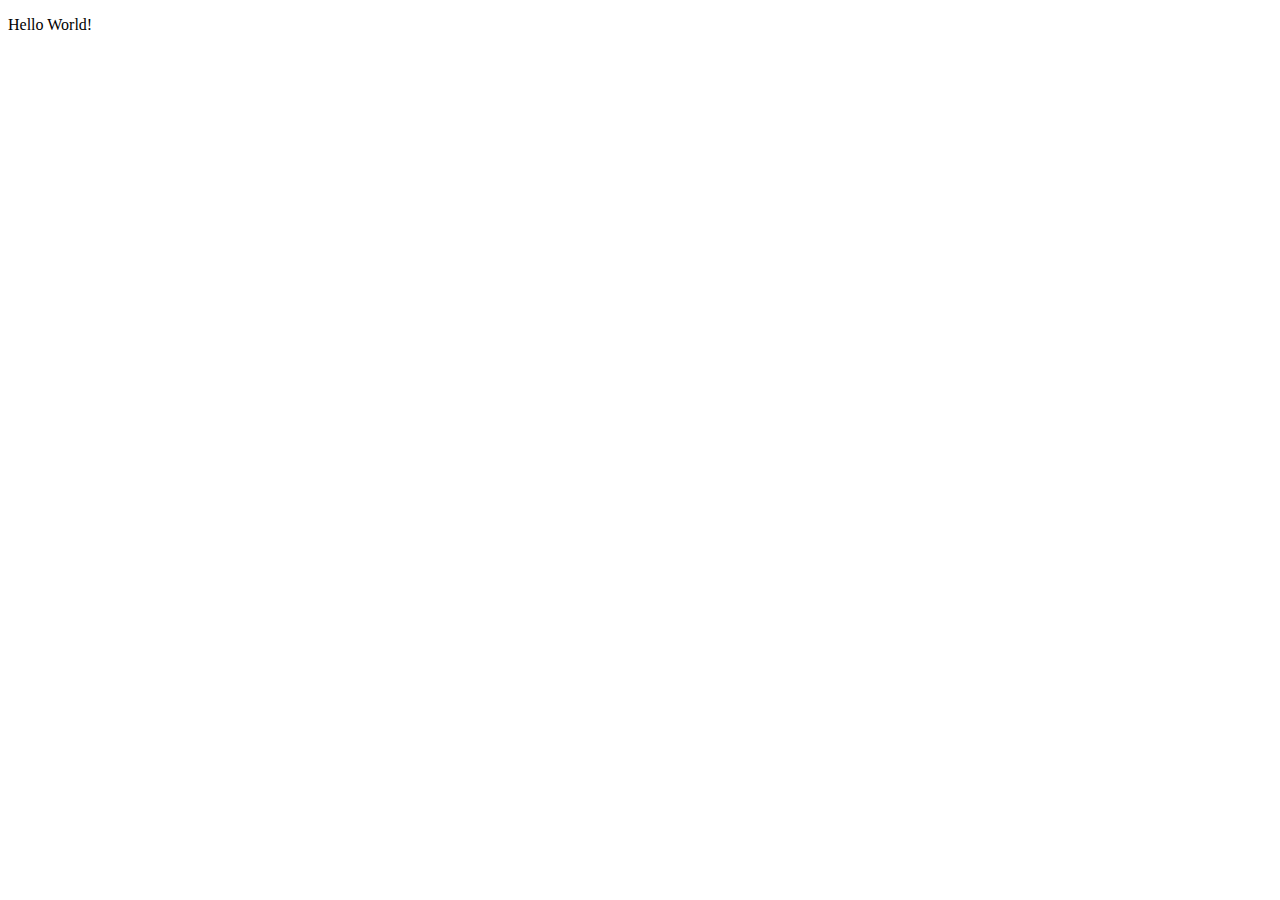
==== pages/contacts.html @ 0051eef9 "Pim" ====
<!DOCTYPE html>
<html lang="en">
<head>
    <meta charset="UTF-8">
    <meta http-equiv="X-UA-Compatible" content="IE=edge">
    <meta name="viewport" content="width=], initial-scale=1.0">
    <title>UGABUGA STYLE</title>
    <link rel="stylesheet" type="text/css" href="css/style.css">
</head>
<body>
<p> Hello World!</p>

</body>

</html>
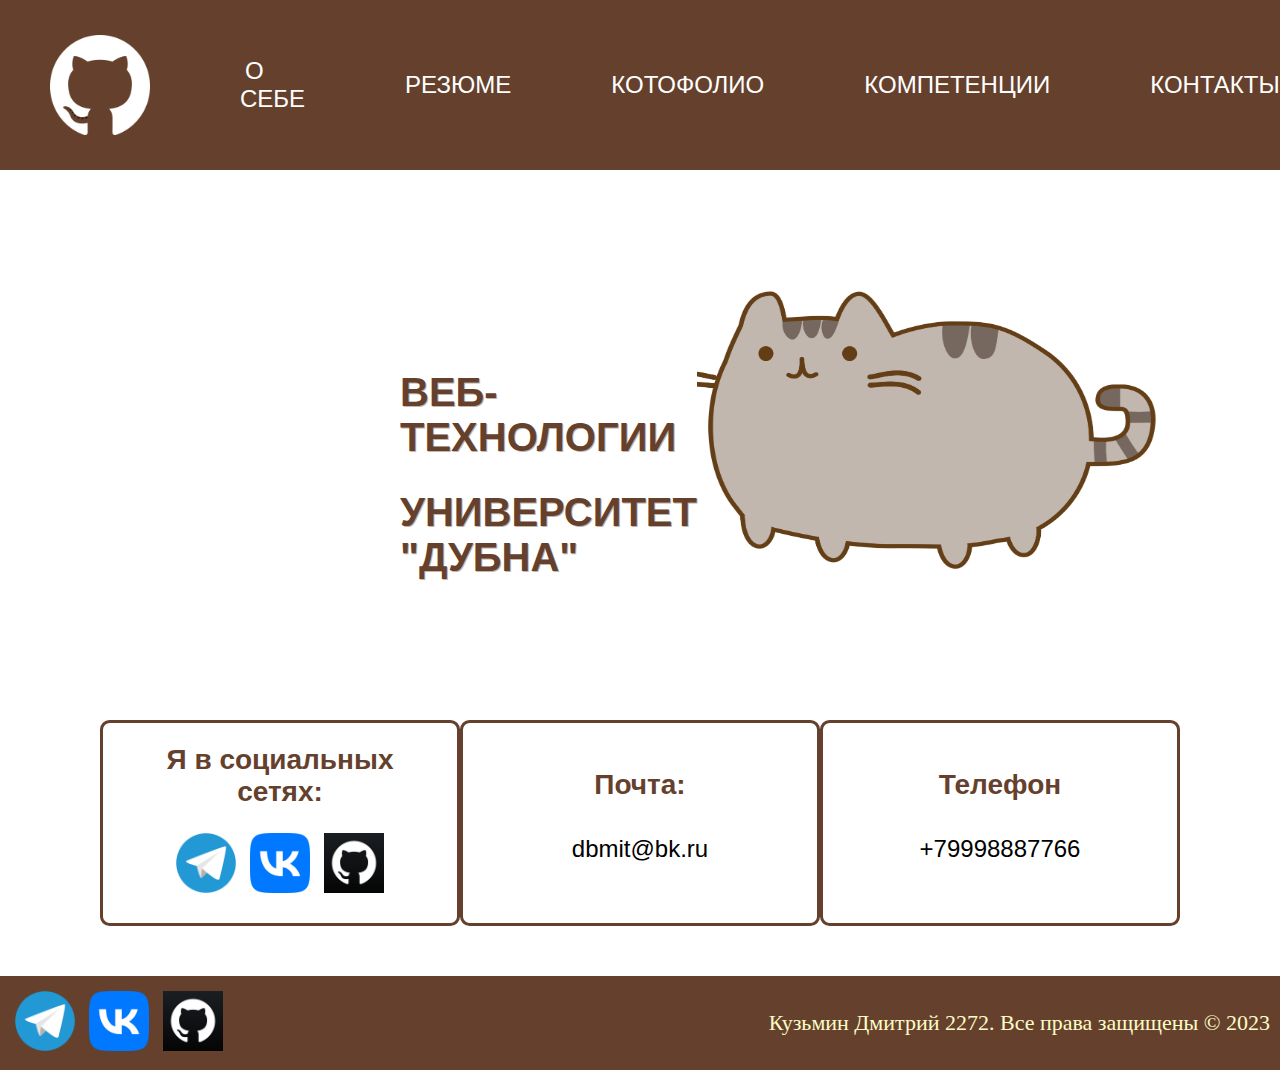
==== commit 73200fdc: "contacts" ====
--- a/pages/contacts.html
+++ b/pages/contacts.html
@@ -4,12 +4,81 @@
     <meta charset="UTF-8">
     <meta http-equiv="X-UA-Compatible" content="IE=edge">
     <meta name="viewport" content="width=], initial-scale=1.0">
-    <title>UGABUGA STYLE</title>
-    <link rel="stylesheet" type="text/css" href="css/style.css">
+    <title>UGA3</title>
+    <link rel="stylesheet" type="text/css" href="../css/style.css">
 </head>
 <body>
-<p> Hello World!</p>
+<header>
+    <div>
+        <a href="index.html">
+            <img class="headicon" src="../images/cat1.png">
+        </a>
+    </div>
+    <div class="right-items">
+        <div>
+            <a class="line" href="index.html"> О себе</a>
+        </div>
+        <div>
+            <a class="line" href="pages/summery.html">Резюме</a>
+        </div>
+        <div>
+            <a class="line" href="pages/portfolio.html">Котофолио</a>
+        </div>
+        <div>
+            <a class="line" href="#p1">Компетенции</a></div>
+        <div>
+            <a class="line" href="pages/contacts.html">Контакты</a>
+        </div>
+    </div>
+</header>
+<main>
+    <div class="container6">
+        <div class="block-info-text">
+            <div>
+                <h1 class=" white_text">ВЕБ-ТЕХНОЛОГИИ</h1>
+            </div>
+            <div>
+                <h1 class=" white_text">УНИВЕРСИТЕТ "ДУБНА"</h1>
+            </div>
+        </div>
+        <div>
+            <img class="fatty_cat" src="../images/fatty.png">
+        </div>
+    </div>
+    <div class="contacts-block">
+        <div class="con-block">
+            <h5>Я в социальных сетях:</h5> 
+            <div class="social">
+                <a href="https://web.telegram.org/k/#@volod228"></a><img class="logos" src="../images/tele_logo.png">
+                <a href="https://vk.com/idpushkin2020"></a><img class="logos" src="../images/vk.png">
+                <img class="logos" src="../images/cat.png">
+            </div>
+        </div>
+        <div class="con-block">
+            <h5>Почта:</h5>
+            <div>
+                <p class="pochta">dbmit@bk.ru</p>
+            </div>
+        </div>
+        <div class="con-block">
+            <h5>Телефон</h5>
+            <div>
+                <p class="pochta">+79998887766</p>
+            </div>
+        </div>
+    </div>
 
-</body>
 
-</html>+
+</main>
+ <footer class="foot">
+    <div>
+        <a href="https://web.telegram.org/k/#@volod228"></a><img class="logos" src="../images/tele_logo.png">
+        <a href="https://vk.com/idpushkin2020"></a><img class="logos" src="../images/vk.png">
+        <img class="logos" src="../images/cat.png">
+    </div>
+     <div class="footend">
+        <p class="foottext">Кузьмин Дмитрий 2272. Все права защищены © 2023</p>
+    </div>
+</footer>   
+</body>--- a/css/style.css
+++ b/css/style.css
@@ -0,0 +1,358 @@
+/* main class */
+body {
+    margin: 0;
+}
+/* классы для текста */
+h1 {
+    margin: 0;
+    font-size: 40px;
+    font-family: sans-serif;
+}
+
+h2 {
+    margin-top: 20px;
+    margin-left: 400px;
+    margin-bottom: 10px;
+    font-size: 36px;
+    color:#65412d;
+    font-family: sans-serif;
+}
+h3{
+    margin-top: 20px;
+    text-align: center;
+    margin-bottom: 10px;
+    font-size: 40px;
+    color:#65412d;
+    font-family: sans-serif;
+}
+h4{
+    margin: 10px 0;
+    color: #65412d;
+    text-align: center;
+    font-size: larger;
+    font-family: sans-serif;
+}
+h5{
+    margin: 10px 0;
+    color: #65412d;
+    text-align: center;
+    font-size: 28px;
+    font-family: sans-serif;
+}
+.brown_text {
+    color: #65412d;
+}
+
+.white_text {
+    color:#65412d;
+    text-shadow: 1px 1px #c1b7ae;   
+}
+/* header classes */
+header {
+    background-color: #65412d;
+    height: 170px;
+    display: flex;
+    align-items: center;
+}
+
+.right-items {
+    display: flex;
+    align-items: center;
+    margin-left: auto;
+}
+
+.right-items div {
+    margin-left: 90px;
+}
+
+.right-items div:last-child {
+    margin-right: 50px;
+}
+
+li{
+    font-size: x-large;
+    font-family: sans-serif;
+    list-style-type: circle;
+    color: #65412d;
+    margin: 5px;
+}
+.markers li::marker {
+	list-style-type: circle;
+    color: #65412d;
+    margin: 5px;
+}
+ul{
+    display: flex;
+    margin: 0;
+    flex-wrap: wrap;
+    align-items: center;
+}
+.headicon {
+    width: 100px;
+    margin-left: 50px;
+    float: left;
+}
+
+.headbox {
+    border: 70px;
+}
+
+.menu1 {
+    display: flex;
+    justify-content: center;
+    flex-direction: row;
+    align-items: space-around;
+    flex-wrap: nowrap;
+    background-color: #65412d;
+    margin-top: 0;
+}
+
+.line { 
+    border: 1px solid #65412d;
+    padding: 4px;
+    border-radius: 0.4em;
+    text-transform: uppercase;
+    text-decoration: none;
+    font-family: sans-serif;
+    color: white;
+    transition: color 0.3s;
+    font-size: 24px;
+}
+.line:hover{
+    color:#cec0b4;
+    transition: border 0.3s;
+    border-color: #cec0b4;
+}
+/* background photo classes */
+.dubnaphon {
+    background-size: cover;
+    height: 400px;
+    background-attachment: fixed;
+}
+
+.Htext {
+    text-align: center;
+    vertical-align: middle;
+}
+
+div.container6 {
+    background-image: url(https://catherineasquithgallery.com/uploads/posts/2021-03/1615821127_58-p-fon-milii-71.png);
+    background-repeat: no-repeat;
+    background-position: center center;
+     background-attachment: fixed;
+    background-size: cover;
+    height: 400px;
+    display: flex;
+    justify-content: space-between;
+    padding: 50px 400px;
+}
+
+.block-info-text {
+    margin-top: 150px;
+
+}
+div.container6 :last-child{
+    margin-right: 0%;
+    
+}
+
+.block-info-text div {
+    margin-bottom: 30px;
+}
+
+.whitephon {
+    color: #c1b197;
+    height: 300px;
+}
+
+.fatty_cat {
+    width: 460px;
+    height: 280px;
+    margin-top: 70px;
+}
+/* text classes */
+.zatycka{
+    margin: 40px 0;
+}
+div.text-block{
+    display:flex;
+    align-items: center;
+    padding: 0 400px;
+}
+.textmargin1 {
+    display: inline-block;
+    width: 900px;
+    margin-top: 0;
+    font-size: 22px;
+    font-family: sans-serif;
+}
+.text-block-photos{
+    height: 250px;
+    width: 250px;
+    object-fit: cover;
+    display: inline-block;
+}
+.margin_left_cat{
+    margin-left: 200px;
+}
+
+/* competition classes */
+div.icons-block {
+    display: flex;
+    flex-direction: column;
+    background-size: ;
+    background-color: #fcfcc6;
+    padding: 20px 0;
+
+}
+.com-icons{
+    display: flex;
+    flex-direction: row;
+    align-items: center;
+    justify-content: space-between;
+    padding: 20px 400px;
+}
+
+.com-icons div{
+    display: flex;
+    flex-direction: column;
+    
+}
+.icons-style{
+    width: 100px;
+    height: 100px;
+    object-fit: cover;
+}
+.zatycka1{
+    margin-left: 15px;
+}
+
+/* service classes */
+.zatycka2{
+    padding: 20px 0;
+}
+.service{
+    display: flex;
+    flex-direction: row;
+    align-items: center;
+    justify-content: space-between;
+    margin: 0 400px;
+    padding-top: 20px;
+    padding-bottom: 40px;
+}
+.service div{
+    width: 700px;
+    height: 200px;
+    display: flex;
+    align-items: center;
+}
+.service div:last-child{
+    margin-right: 100px;
+}
+
+/* catfolio classes */
+div.myskills{
+    padding: 40px 400px;
+    display: flex;
+    align-items: center;
+    flex-direction: column; 
+    background-color: #fcfcc6;
+
+}
+.skill-text{
+    display: flex;
+    font-family: sans-serif;
+    font-size: 26px;
+    margin: 10px 0;
+    text-align: center;
+}
+.btndiv{
+    display: flex;
+    margin-top: 40px;
+    align-items: center;
+    justify-content: center;
+}
+.btn {
+    padding: 8px 12px; /* Поля по вертикали и горизонтали */
+    background-color:#65412d ; /* Прозрачный цвет фона */
+    font-size: 30px; /* Размер текста */
+    text-transform: uppercase; /* Все буквы заглавные */
+    color: #fcfcc6; /* Цвет текста */
+    border: 2px solid #65412d; /* Параметры рамки */
+    border-radius: 0.4em; /* Радиус скругления */
+    transition: color 1s;
+}
+.btn:hover{
+    background-color: #fcfcc6;
+    color: #65412d;
+}
+/* footer classes */
+.foot {
+    display: flex;
+    justify-content: space-between;
+    padding: 10px;
+    background-color: #65412d;
+}
+
+.logos {
+    height: 60px;
+    width: 60px;
+    margin: 5px;
+}
+.footend{
+    display: flex;
+    align-items: center;
+}
+.foottext {
+    font-size: 22px;
+    color:#fcfcc6;
+    margin: 0;   
+}
+
+
+/*Цвета: #a5d1cc(светлосиний)
+#ffa554 ( светло оранжевый)
+#fcfcc6 (бледножелтый)
+#c1b197 (бледнокоричневый)
+*/
+/* summery page */
+
+.tableground{
+    padding: 0 400px;
+}
+table{
+    border-collapse: collapse;
+    border: 2px solid #65412d;
+    table-layout: fixed;
+}
+
+
+/* contacts page */
+
+.contacts-block{
+    display: flex;
+    margin: 50px 100px;
+    align-items: center;
+    justify-content: space-between;
+    flex-direction: row;
+}
+.con-block{
+    display: flex;
+    align-items: center;
+    width: 380px;
+    height: 200px;
+    padding:  0px 50px;
+    border: 3px solid #65412d;
+    border-radius: 0.6em;
+    flex-direction: column;
+    justify-content: center;
+}
+.social{
+    display:inline-block;
+    margin: 10px 0;
+}
+.pochta{
+    text-align: center;
+    font-size: 24px;
+    font-family: sans-serif;
+}